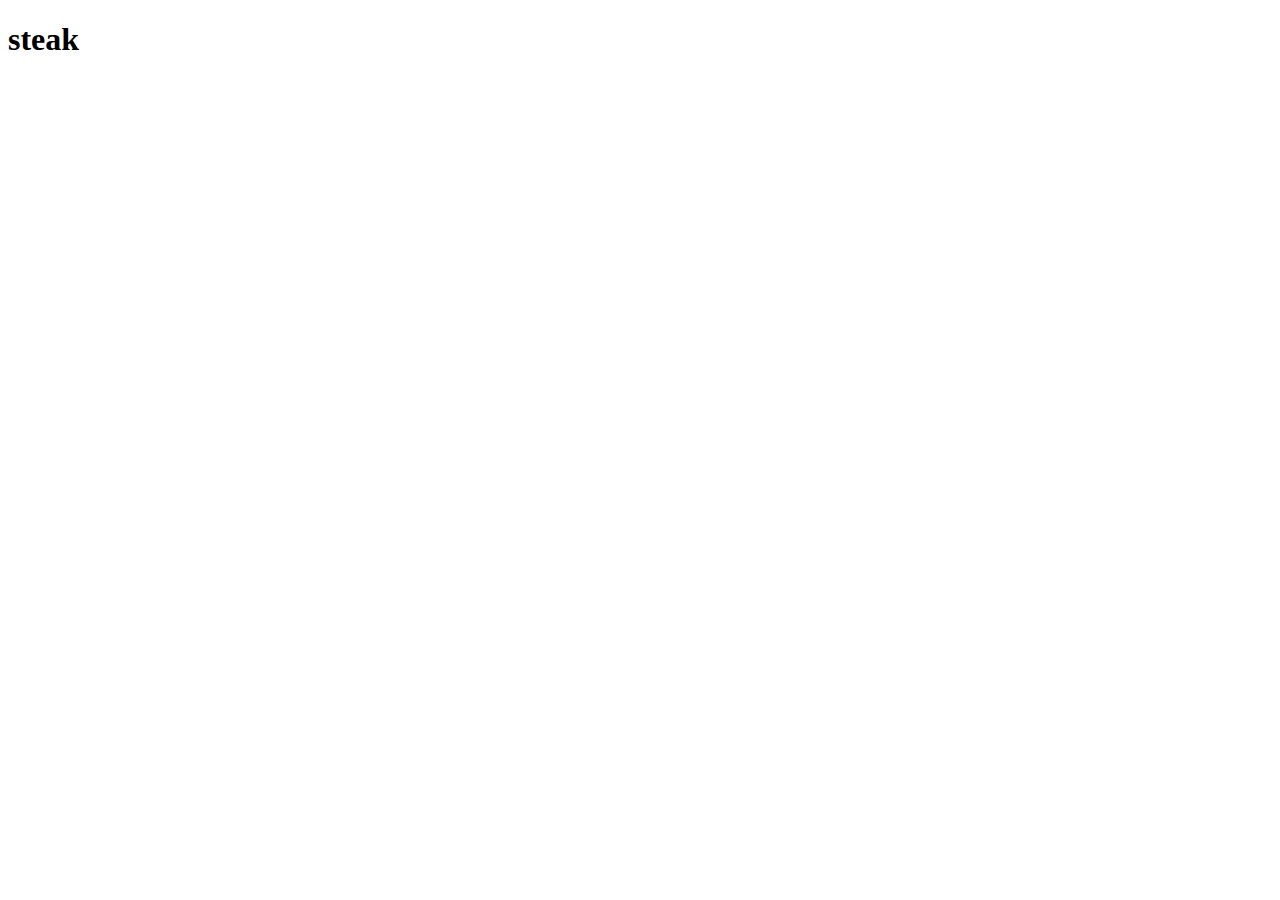
==== odin-recipes/recipes/steak.html @ 3007d238 "Create index.html and steak recipe page" ====
<!DOCTYPE html>
<html lang="en">
<head>
    <meta charset="UTF-8">
    <meta http-equiv="X-UA-Compatible" content="IE=edge">
    <meta name="viewport" content="width=device-width, initial-scale=1.0">
    <title>odin-recipes</title>
</head>
<body>
    <h1>steak</h1>
</body>
</html>
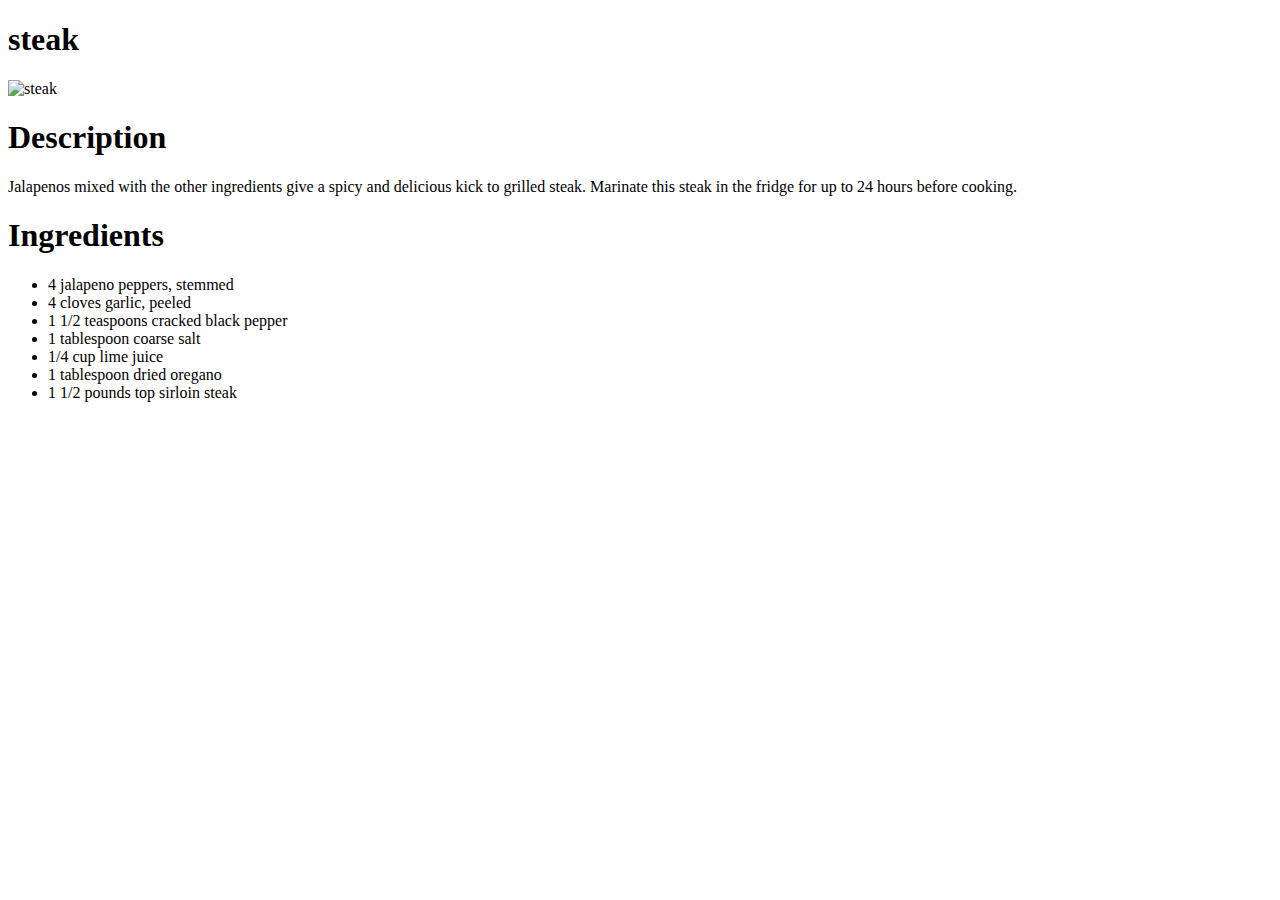
==== commit ce5d549b: "Add image and ingredients" ====
--- a/odin-recipes/recipes/steak.html
+++ b/odin-recipes/recipes/steak.html
@@ -8,5 +8,18 @@
 </head>
 <body>
     <h1>steak</h1>
+    <img src="https://imagesvc.meredithcorp.io/v3/mm/image?url=https%3A%2F%2Fimages.media-allrecipes.com%2Fuserphotos%2F134260.jpg&w=272&h=272&c=sc&poi=face&q=60" alt="steak">
+    <h1>Description</h1>
+    <p>Jalapenos mixed with the other ingredients give a spicy and delicious kick to grilled steak. Marinate this steak in the fridge for up to 24 hours before cooking. </p>
+    <h1>Ingredients</h1>
+    <ul>
+        <li>4 jalapeno peppers, stemmed</li>
+        <li>4 cloves garlic, peeled</li>
+        <li>1 1/2 teaspoons cracked black pepper</li>
+        <li>1 tablespoon coarse salt</li>
+        <li>1/4 cup lime juice</li>
+        <li>1 tablespoon dried oregano</li>
+        <li>1 1/2 pounds top sirloin steak</li>
+    </ul>
 </body>
 </html>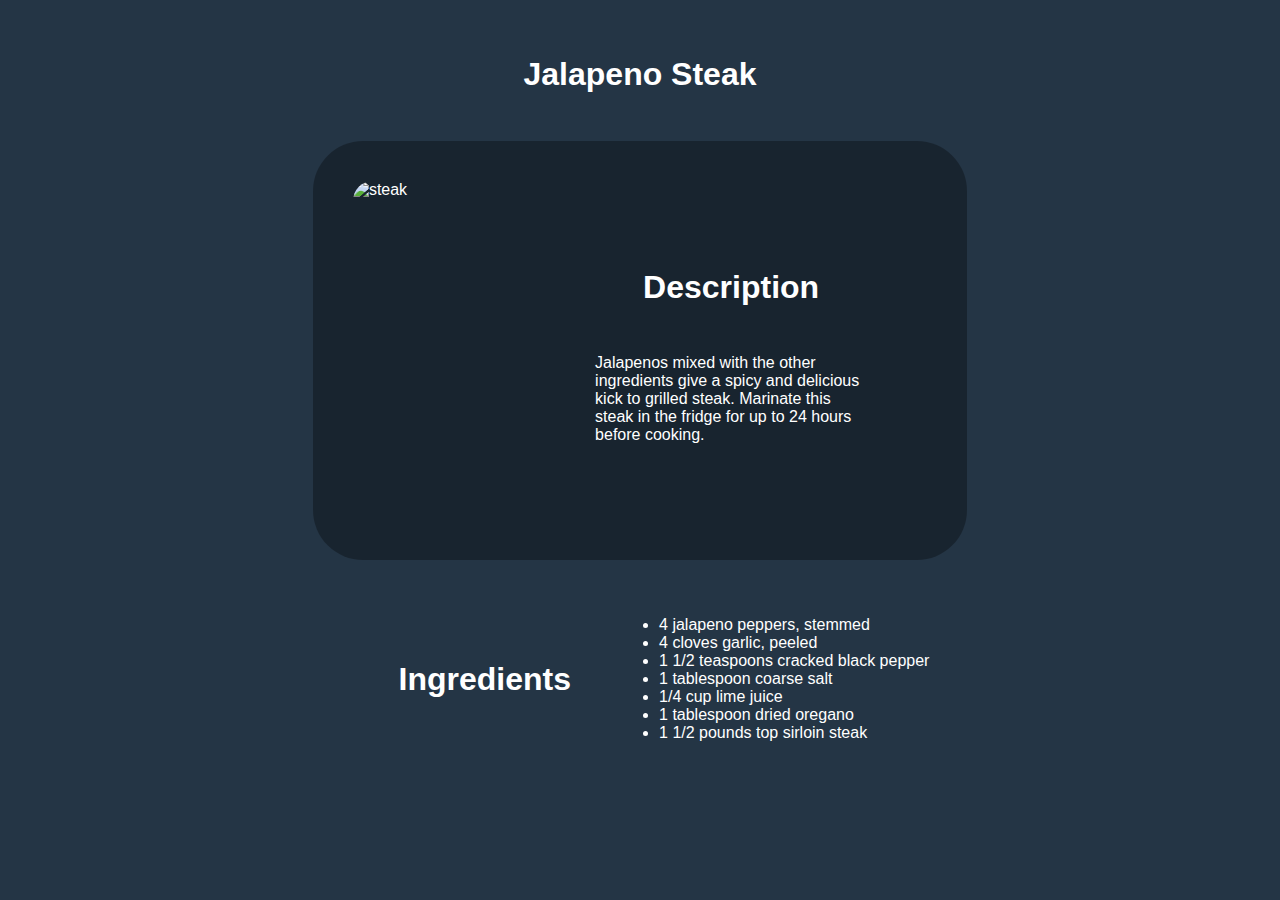
==== commit f7e21004: "stuff" ====
--- a/odin-recipes/recipes/steak.html
+++ b/odin-recipes/recipes/steak.html
@@ -5,21 +5,31 @@
     <meta http-equiv="X-UA-Compatible" content="IE=edge">
     <meta name="viewport" content="width=device-width, initial-scale=1.0">
     <title>odin-recipes</title>
+    <link rel="stylesheet" href="../styles/styles.css">
 </head>
 <body>
-    <h1>steak</h1>
-    <img src="https://imagesvc.meredithcorp.io/v3/mm/image?url=https%3A%2F%2Fimages.media-allrecipes.com%2Fuserphotos%2F134260.jpg&w=272&h=272&c=sc&poi=face&q=60" alt="steak">
-    <h1>Description</h1>
-    <p>Jalapenos mixed with the other ingredients give a spicy and delicious kick to grilled steak. Marinate this steak in the fridge for up to 24 hours before cooking. </p>
-    <h1>Ingredients</h1>
-    <ul>
-        <li>4 jalapeno peppers, stemmed</li>
-        <li>4 cloves garlic, peeled</li>
-        <li>1 1/2 teaspoons cracked black pepper</li>
-        <li>1 tablespoon coarse salt</li>
-        <li>1/4 cup lime juice</li>
-        <li>1 tablespoon dried oregano</li>
-        <li>1 1/2 pounds top sirloin steak</li>
-    </ul>
+    <h1>Jalapeno Steak</h1>
+    <div class="title">
+        <img src="https://imagesvc.meredithcorp.io/v3/mm/image?url=https%3A%2F%2Fimages.media-allrecipes.com%2Fuserphotos%2F134260.jpg&w=272&h=272&c=sc&poi=face&q=60" alt="steak">
+        <div class="description">
+            <h1>Description</h1>
+            <p>Jalapenos mixed with the other ingredients give a spicy and delicious kick to grilled steak. Marinate this steak in the fridge for up to 24 hours before cooking. </p>
+        </div>
+        
+
+    </div>
+    <div class="ingredients">
+        <h1>Ingredients</h1>
+        <ul>
+            <li>4 jalapeno peppers, stemmed</li>
+            <li>4 cloves garlic, peeled</li>
+            <li>1 1/2 teaspoons cracked black pepper</li>
+            <li>1 tablespoon coarse salt</li>
+            <li>1/4 cup lime juice</li>
+            <li>1 tablespoon dried oregano</li>
+            <li>1 1/2 pounds top sirloin steak</li>
+        </ul>
+    </div>
+
 </body>
 </html>--- a/odin-recipes/styles/styles.css
+++ b/odin-recipes/styles/styles.css
@@ -0,0 +1,35 @@
+html{
+    background-color:#243545;
+    color:white;
+    font-family:'Gill Sans', 'Gill Sans MT', Calibri, 'Trebuchet MS', sans-serif;
+}
+body{
+    display:grid;
+    justify-content: center;
+    justify-items: center;
+}
+h1{
+    margin:3rem;
+}
+.title{
+    display:flex;
+    padding: 40px;
+    background-color: #00000050;
+    border-radius: 50px;
+}
+.description{
+    width:400px;
+    margin:20px;
+    margin-top:0px;
+    padding: 40px;
+}
+.ingredients{
+    display: flex;
+    align-items: center;
+    margin:40px;
+}
+img{
+    width:50%;
+    border-radius: 20px;
+
+}